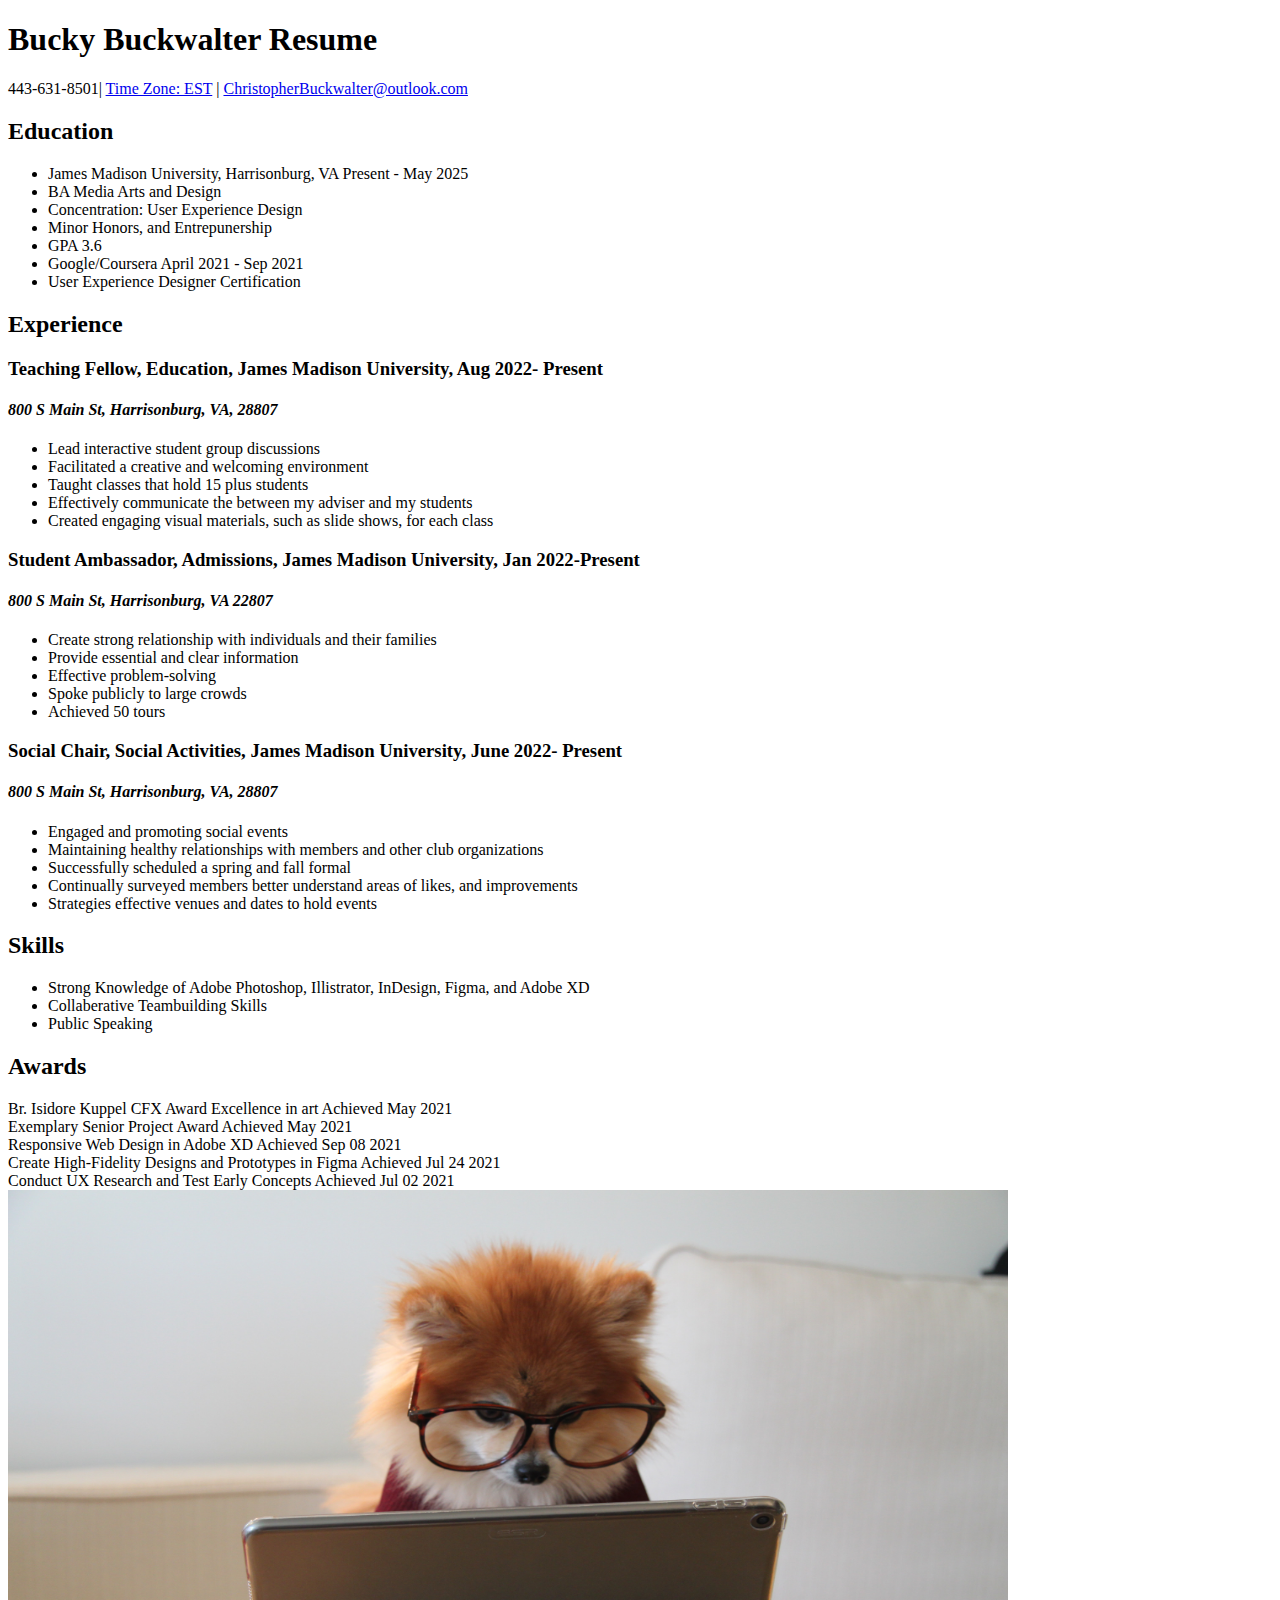
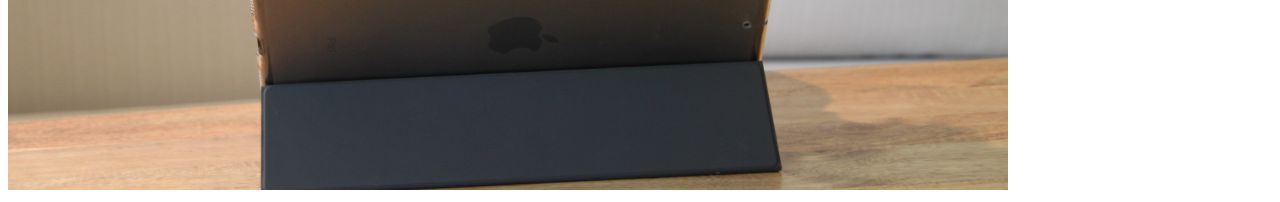
==== index.html.html @ 42734614 "Add files via upload" ====
<!doctype html>
<html lang="en">
    <head>
    <title> Bucky Buckwalter Resume</title>
    <meta charset="UTF-8">
        <meta name="description" content="Links and Images">
        <meta name="author" content="Bucky Buckwalter ">
        <meta name="viewport" content="width=device-width, initial-scale=1.0">
    </head>
    <body> 
        <h1>Bucky Buckwalter Resume</h1>
        <p> 443-631-8501| <a href="https://time.is/EST">Time Zone: EST</a> | <a href="mailto:ChristopherBuckwalter@outlook.com">ChristopherBuckwalter@outlook.com </a> </p>
        <h2>Education</h2>
            <ul>
                <li>James Madison University, Harrisonburg, VA					Present - May 2025</li>  
                <li>BA Media Arts and Design</li>
                <li>Concentration: User Experience Design</li>
                <li>Minor Honors, and Entrepunership</li> 
                <li>GPA 3.6</li>
                <li>Google/Coursera									April 2021 - Sep 2021</li>
                <li>User Experience Designer Certification</li> 
            </ul>
        <h2>Experience </h2>
            <h3>Teaching Fellow, Education, James Madison University, 				Aug 2022- Present</h3>
            <h4><i>800 S Main St, Harrisonburg, VA, 28807</i></h4>
            <ul>    
                <li>Lead interactive student group discussions</li> 
                <li>Facilitated a creative and welcoming environment</li>  
                <li>Taught classes that hold 15 plus students</li>
                <li>Effectively communicate the between my adviser and my students</li> 
                <li>Created engaging visual materials, such as slide shows, for each class</li>  
            </ul>
            <h3>Student Ambassador, Admissions, James Madison University,			Jan 2022-Present</h3>
                <h4><i>800 S Main St, Harrisonburg, VA 22807</i></h4>
                <ul>
                    <li>Create strong relationship with individuals and their families</li> 
                    <li>Provide essential and clear information</li> 
                    <li>Effective problem-solving</li>
                    <li>Spoke publicly to large crowds</li> 
                    <li>Achieved 50 tours</li>
                </ul>
            <h3> Social Chair, Social Activities, James Madison University, 			June 2022- Present</h3>
            <h4> <i>800 S Main St, Harrisonburg, VA, 28807 </i></h4>
                <ul>
                <li>Engaged and promoting social events</li>
                <li>Maintaining healthy relationships with members and other club organizations</li> 
                <li>Successfully scheduled a spring and fall formal</li>
                <li>Continually surveyed members better understand areas of likes, and improvements</li>
                <li>Strategies effective venues and dates to hold events</li> 
            </ul> 
        <h2>Skills</h2>
            <ul>
                <li>Strong Knowledge of Adobe Photoshop, Illistrator, InDesign, Figma, and Adobe XD</li> 
                <li>Collaberative Teambuilding Skills </li>
                <li>Public Speaking</li>
            </ul>
        <h2>Awards</h2>
            Br. Isidore Kuppel CFX Award Excellence in art						Achieved May 2021<br>  
            Exemplary Senior Project Award                                     					Achieved May 2021<br> 
            Responsive Web Design in Adobe XD                             					Achieved Sep 08 2021<br> 
            Create High-Fidelity Designs and Prototypes in Figma 					Achieved Jul 24 2021<br> 
            Conduct UX Research and Test Early Concepts    						Achieved Jul 02 2021<br>
    <img src="cat2.jpeg.jpeg" alt="Dog on Computer" width="1000" height="600">
</body>
</html>
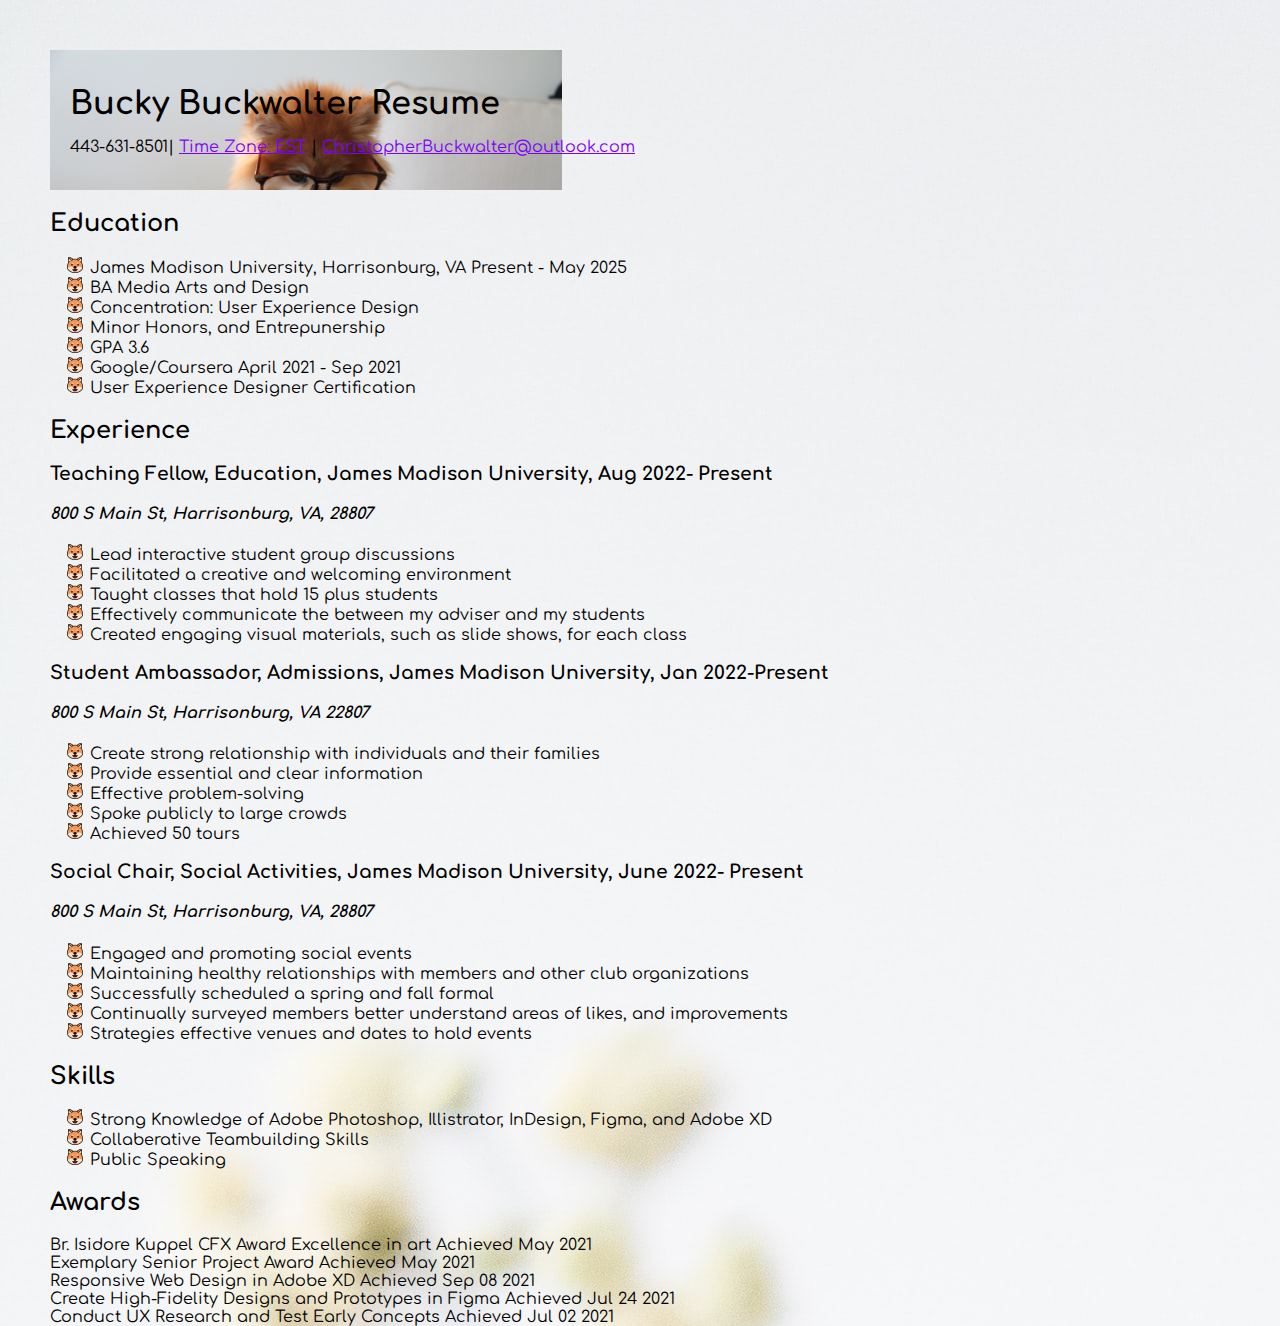
==== commit 3d8e4d3f: "Add files via upload" ====
--- a/index.html.html
+++ b/index.html.html
@@ -6,10 +6,16 @@
         <meta name="description" content="Links and Images">
         <meta name="author" content="Bucky Buckwalter ">
         <meta name="viewport" content="width=device-width, initial-scale=1.0">
+    <link rel="stylesheet" href="style.css">
+    <link rel="preconnect" href="https://fonts.googleapis.com">
+    <link rel="preconnect" href="https://fonts.gstatic.com" crossorigin>
+    <link href="https://fonts.googleapis.com/css2?family=Comfortaa:wght@300;400;600;700&display=swap" rel="stylesheet">
     </head>
-    <body> 
-        <h1>Bucky Buckwalter Resume</h1>
-        <p> 443-631-8501| <a href="https://time.is/EST">Time Zone: EST</a> | <a href="mailto:ChristopherBuckwalter@outlook.com">ChristopherBuckwalter@outlook.com </a> </p>
+    <body class="div">
+        <section class="image">
+        <h1> Bucky Buckwalter Resume</h1>
+        <p> 443-631-8501| <a class= links href="https://time.is/EST">Time Zone: EST</a> | <a href="mailto:ChristopherBuckwalter@outlook.com">ChristopherBuckwalter@outlook.com </a> </p>
+        </section>
         <h2>Education</h2>
             <ul>
                 <li>James Madison University, Harrisonburg, VA					Present - May 2025</li>  
@@ -60,6 +66,5 @@
             Responsive Web Design in Adobe XD                             					Achieved Sep 08 2021<br> 
             Create High-Fidelity Designs and Prototypes in Figma 					Achieved Jul 24 2021<br> 
             Conduct UX Research and Test Early Concepts    						Achieved Jul 02 2021<br>
-    <img src="cat2.jpeg.jpeg" alt="Dog on Computer" width="1000" height="600">
 </body>
 </html>--- a/style.css
+++ b/style.css
@@ -0,0 +1,36 @@
+/* CSS for menu */
+
+.div {
+    width: 100vw;
+    padding: 20px;
+    margin: 30px;
+  }
+h1 {
+    line-height: 0.8;
+  }
+
+h1, h2, h3, h4, body, ul, li {
+    font-family: 'Comfortaa', cursive;
+}
+ul {
+    list-style-image: url('happy.png');
+  }
+    a{
+    color:rgb(126, 0, 252)
+}
+.image{
+    background-image: url("cat2.jpeg.jpeg");
+    background-size: 40%;
+    height: 100px;
+    padding: 20px;
+    background-repeat: no-repeat;
+    
+}
+body {
+    background-image: url("lights.jpg");
+    width: 100vw;
+    height: 100vh;
+  }
+  img {
+    border-radius: 8px;
+  }